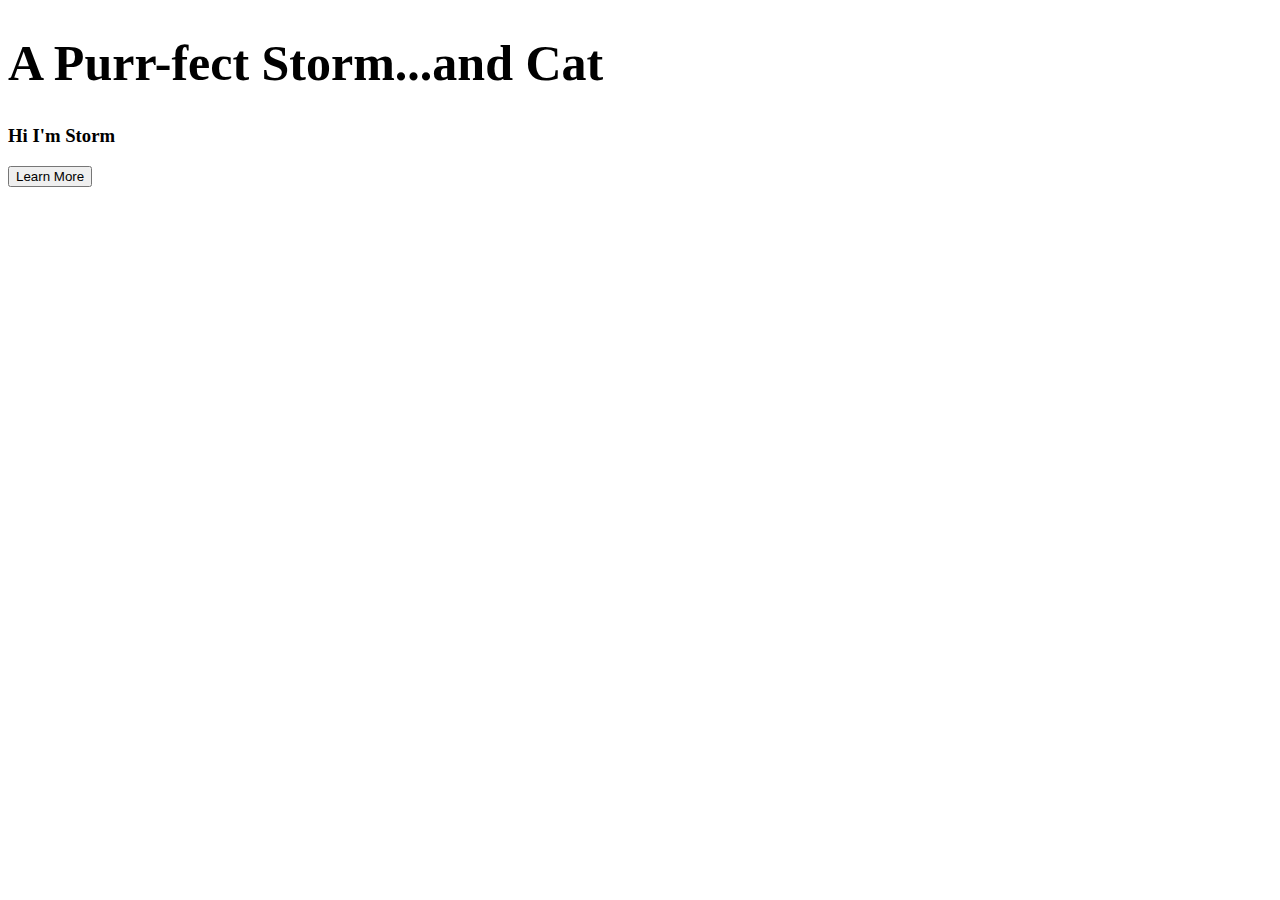
==== landing.html @ 335185f4 "Updating content & style" ====
<!DOCTYPE html>
<html lang="en" dir="ltr">

<head>
    <meta charset="utf-8">
    <meta name="viewport" content="width=device-width, initial-scale=1">
    <title> A Purr-fect Storm...and Cat</title>
</head>

<body>
    <div class="hero-image">
        <div class="hero-text">
            <h1 style="font-size:50px">A Purr-fect Storm...and Cat</h1>
            <h3>Hi I'm Storm</h3>
            <button class="landbutton">Learn More</button>
        </div>
    </div>



</body>

</html>
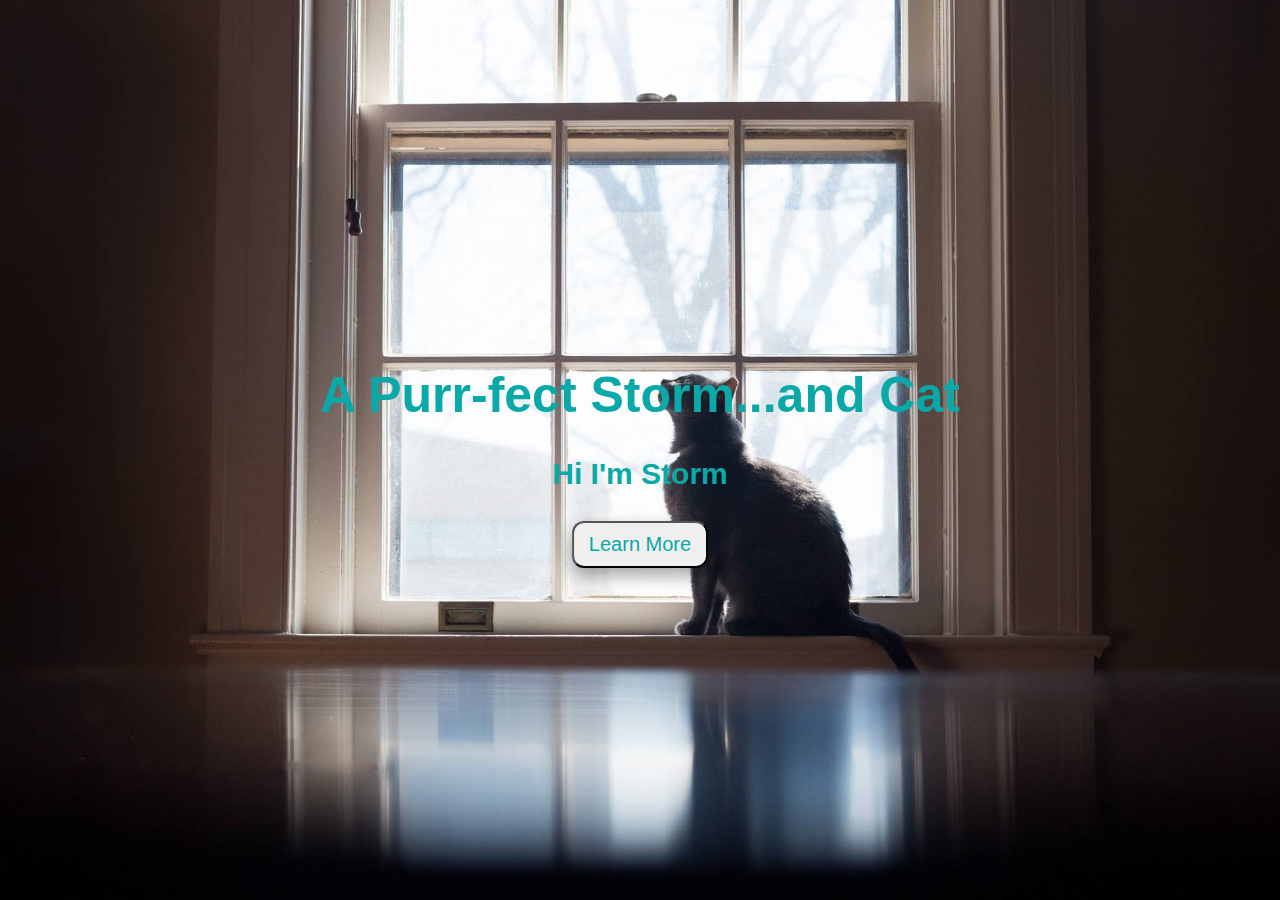
==== commit 4a447349: "fixed image size, text colors & button hover" ====
--- a/landing.html
+++ b/landing.html
@@ -1,22 +1,68 @@
 <!DOCTYPE html>
-<html lang="en" dir="ltr">
+<html>
 
 <head>
-    <meta charset="utf-8">
     <meta name="viewport" content="width=device-width, initial-scale=1">
-    <title> A Purr-fect Storm...and Cat</title>
+    <title>A Purr-fect Storm...and Cat</title>
+    <style>
+        html,body {
+            margin: 0;
+            width: 100%;
+            height: 100%;
+            padding: 0px;
+            overflow: hidden;
+            font-family: Arial, Helvetica, sans-serif;
+        }
+
+        .hero-image {
+            background-image: url(images/landing.jpg);
+            background-color: #cccccc;
+            height: 100%;
+            background-position: center;
+            background-repeat: no-repeat;
+            background-size: cover;
+            position: relative;
+        }
+h1, h3 {
+    color: rgb(11, 168, 168);
+   
+}
+
+        .hero-text {
+            text-align: center;
+            position: absolute;
+            top: 50%;
+            left: 50%;
+            transform: translate(-50%, -50%);
+            color: white;
+        }
+        button {
+           border-radius: 12px; 
+           color:rgb(11, 168, 168); 
+           padding: 10px 15px;
+           transition-duration: 0.4s;
+             box-shadow: 0 8px 16px 0 rgba(0,0,0,0.2), 0 6px 20px 0 rgba(0,0,0,0.19);
+
+        }
+    
+button:hover {
+  background-color: rgb(100, 118, 119); /* Green */
+  color: white;
+}
+    </style>
 </head>
 
 <body>
+
     <div class="hero-image">
         <div class="hero-text">
             <h1 style="font-size:50px">A Purr-fect Storm...and Cat</h1>
-            <h3>Hi I'm Storm</h3>
-            <button class="landbutton">Learn More</button>
+            <h3 style="font-size:30px">Hi I'm Storm</h3>
+            <button style="font-size:20px">Learn More</button>
         </div>
     </div>
 
-
+    
 
 </body>
 
